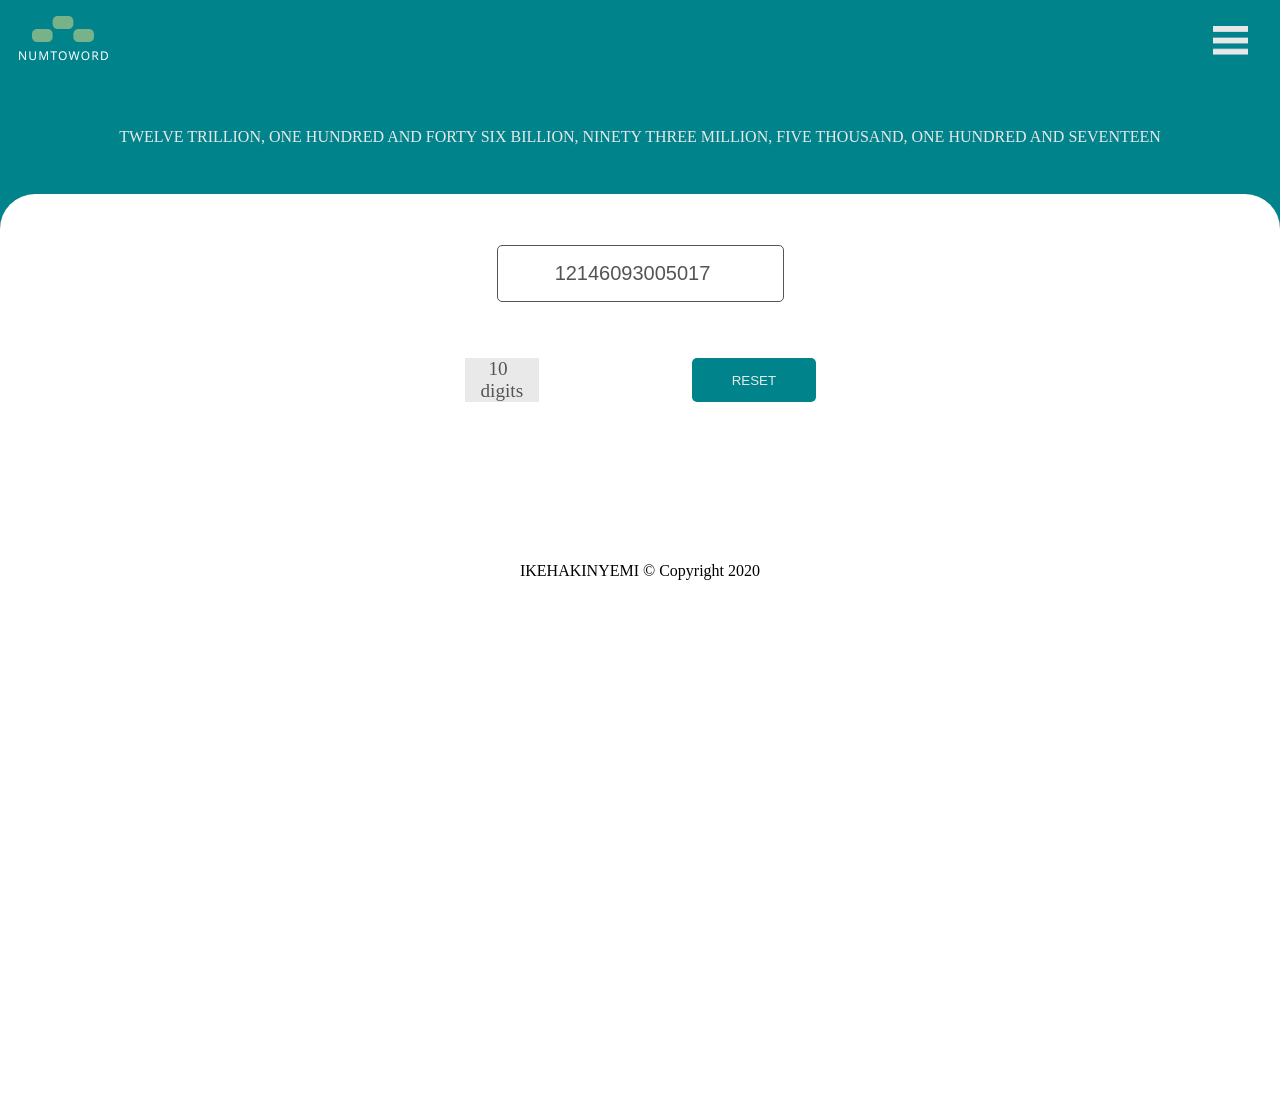
==== index.html @ 8535c382 "Made a directory change" ====
<!DOCTYPE html>
<html lang="en">
<head>
    <meta charset="UTF-8">
    <meta name="viewport" content="width=device-width, initial-scale=1.0">
    <link rel="stylesheet" href="./style.css">
    <title>Document</title>
</head>
<body>
    <head>
        <nav>
            <img src="../images/project-logo.png" alt="logo">
            <img src="../images/hamburger-menu.png" alt="menu">
        </nav>
    </head>
    <main>
        <section class="display">
            TWELVE TRILLION, ONE HUNDRED AND 
            FORTY SIX BILLION, NINETY THREE
             MILLION, FIVE THOUSAND, ONE
               HUNDRED AND SEVENTEEN
        </section>
        <div class="second-main">
            <section class="activities">
                <input type="number" name="number" value="12146093005017">
                <div class="btn-container">
                    <div class="digit-display">
                        <span class="figure">10</span>
                        <span class="digit">digits</span>
                    </div>
                    <button class="button">RESET</button>
                </div>
            </section>
            <section class="footer">
                <section class="credits">
                    <span class="name">IKEHAKINYEMI</span>
                    <span class="copyright">&copy; Copyright 2020</span>
                </section>
            </section>
        </div>
    </main>
</body>
<script type="module" src="figures.js"></script>
</html>
---- style.css ----
body {
    margin: 0rem;
    background: #01838B;
}

nav {
    margin-top: 1rem;
    margin: 1rem 1.1rem;
}

[alt="menu"] {
    margin-top: 0.6rem;
    float: right;
    width: 35px;
    margin-right: 0.9rem;
}

.display {
    margin-top: 3.5rem;
    color:#E9E8E8;
    text-align: center;
    margin-left: 2rem;
    margin-right: 2rem;
}

.second-main {
    border-top-right-radius: 35px;
    border-top-left-radius: 35px;
    height: 100vh;
    display: flex;
    flex-direction: column;
    align-items: center;
    margin-top: 3rem;
    background-color: #FFFFFF;
}

input {
    border-radius: 5px;
    border: 1px solid;
    margin-top: 3.2rem;
    padding: 1rem 1rem;
    text-align: center;
    font-size: 20px;
    color: #565353;
}

input:focus {
    border: 2px solid #0DB1E4;

}

.btn-container {
    display: flex;
    margin-top: 3.5rem;
}

.digit-display {
    margin-right: auto;
    display: flex;
    flex-direction: column;
    font-size: 1.2rem;
    color: #565353;
    background: #EAE9E9;
    margin-left: -2rem;
    padding-left: 1rem;
    padding-right: 1rem;
}

.figure {
    padding-left: 0.5rem;
}

.button {
    background: #01838B;
    border: 1px solid transparent;
    padding: 0 2.4rem;
    margin-right: -2rem;
    border-radius: 5px;
    color: #EAE9E9;
}

.footer {
    margin-top: 10rem;
}
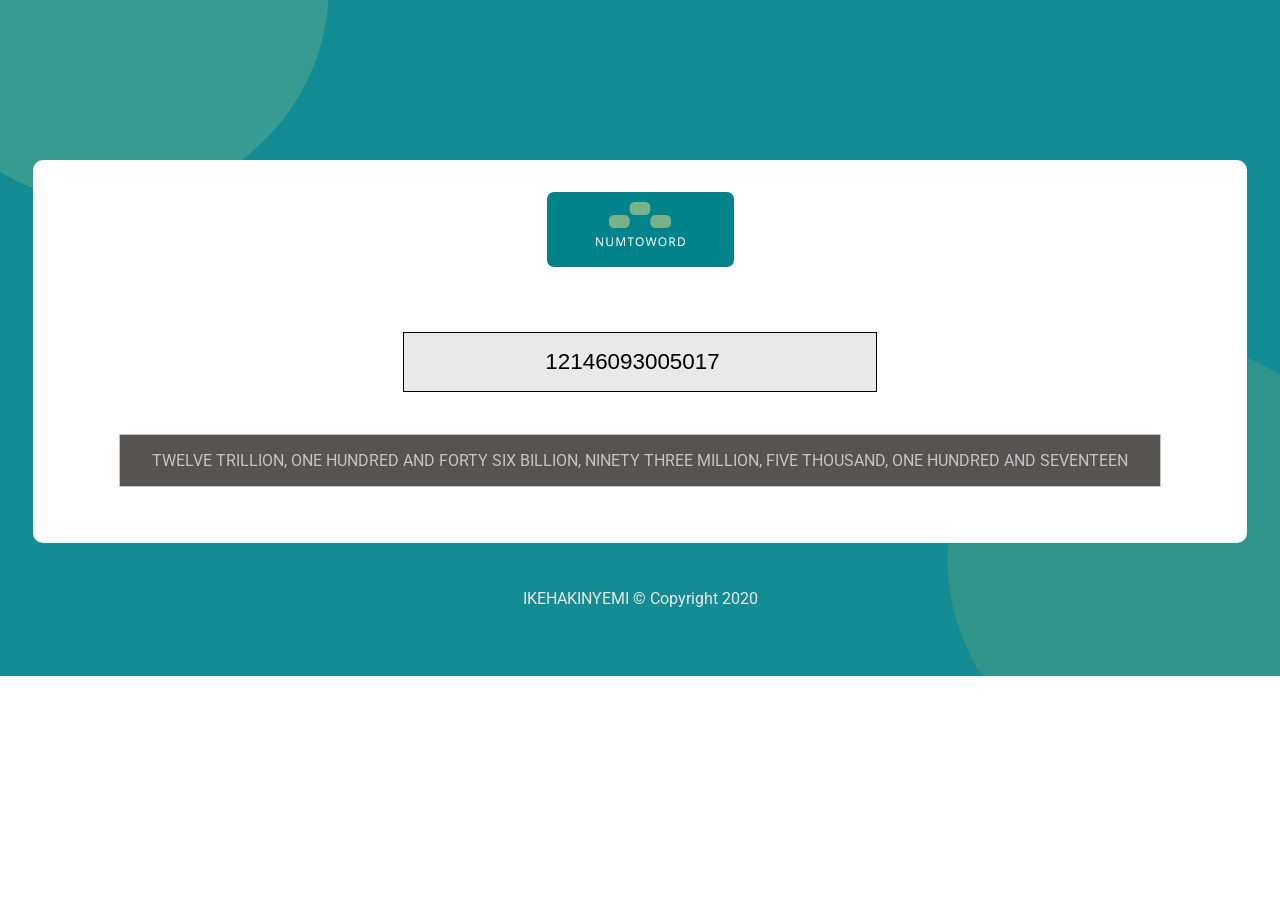
==== commit 81bba8de: "Finished the mobile view and the web view for the project UI" ====
--- a/index.html
+++ b/index.html
@@ -3,42 +3,45 @@
 <head>
     <meta charset="UTF-8">
     <meta name="viewport" content="width=device-width, initial-scale=1.0">
+    
     <link rel="stylesheet" href="./style.css">
-    <title>Document</title>
+    <title>NumToWord</title>
 </head>
 <body>
-    <head>
-        <nav>
-            <img src="../images/project-logo.png" alt="logo">
-            <img src="../images/hamburger-menu.png" alt="menu">
-        </nav>
-    </head>
-    <main>
-        <section class="display">
-            TWELVE TRILLION, ONE HUNDRED AND 
-            FORTY SIX BILLION, NINETY THREE
-             MILLION, FIVE THOUSAND, ONE
-               HUNDRED AND SEVENTEEN
-        </section>
-        <div class="second-main">
-            <section class="activities">
-                <input type="number" name="number" value="12146093005017">
-                <div class="btn-container">
-                    <div class="digit-display">
-                        <span class="figure">10</span>
-                        <span class="digit">digits</span>
+    <div class="web-view">
+        <head>
+            <nav>
+                <span class="logo"><img src="./images/project-logo.png" alt="logo"></span>
+                <img src="./images/hamburger-menu.png" alt="menu">
+            </nav>
+        </head>
+        <main>
+            <section class="display">
+                TWELVE TRILLION, ONE HUNDRED AND 
+                FORTY SIX BILLION, NINETY THREE
+                 MILLION, FIVE THOUSAND, ONE
+                   HUNDRED AND SEVENTEEN
+            </section>
+            <div class="second-main">
+                <section class="activities">
+                    <input type="number" name="number" value="12146093005017">
+                    <div class="btn-container">
+                        <div class="digit-display">
+                            <span class="figure">10</span>
+                            <span class="digit">digits</span>
+                        </div>
+                        <button class="button">RESET</button>
                     </div>
-                    <button class="button">RESET</button>
-                </div>
-            </section>
-            <section class="footer">
-                <section class="credits">
-                    <span class="name">IKEHAKINYEMI</span>
-                    <span class="copyright">&copy; Copyright 2020</span>
                 </section>
-            </section>
-        </div>
-    </main>
+                <section class="footer">
+                    <section class="credits">
+                        <span class="name">IKEHAKINYEMI</span>
+                        <span class="copyright">&copy; Copyright 2020</span>
+                    </section>
+                </section>
+            </div>
+        </main>
+    </div>
 </body>
 <script type="module" src="figures.js"></script>
 </html>
--- a/style.css
+++ b/style.css
@@ -1,84 +1,223 @@
-body {
-    margin: 0rem;
-    background: #01838B;
+
+@import url('https://fonts.googleapis.com/css2?family=Roboto&display=swap');
+@media screen and (max-width: 1023px) {
+    body {
+        margin: 0rem;
+        background: #01838B;
+        font-family: 'Roboto', sans-serif;
+    }
+    
+    nav {
+        margin-top: 1rem;
+        margin: 1rem 1.1rem;
+    }
+    
+    [alt="menu"] {
+        margin-top: 0.6rem;
+        float: right;
+        width: 35px;
+        margin-right: 0.9rem;
+    }
+    
+    .display {
+        margin-top: 5.5rem;
+        color:#E9E8E8;
+        text-align: center;
+        margin-left: 2rem;
+        margin-right: 2rem;
+    }
+    
+    .second-main {
+        border-top-right-radius: 35px;
+        border-top-left-radius: 35px;
+        display: flex;
+        flex-direction: column;
+        align-items: center;
+        margin-top: 6.5rem;
+        background-color: #FFFFFF;
+    }
+    
+    input {
+        border-radius: 5px;
+        border: 1px solid;
+        margin-top: 5rem;
+        padding: 1rem 1rem;
+        text-align: center;
+        font-size: 20px;
+        color: #565353;
+    }
+    
+    input:focus {
+        border: 2px solid #0DB1E4;
+    
+    }
+    
+    .btn-container {
+        display: flex;
+        margin-top: 5rem;
+    }
+    
+    .digit-display {
+        margin-right: auto;
+        display: flex;
+        flex-direction: column;
+        font-size: 1.2rem;
+        color: #565353;
+        background: #EAE9E9;
+        margin-left: -2rem;
+        padding-left: 1rem;
+        padding-right: 1rem;
+    }
+    
+    .figure {
+        padding-left: 0.5rem;
+    }
+    
+    .button {
+        background: #01838B;
+        border: 1px solid transparent;
+        padding: 0 2.4rem;
+        margin-right: -2rem;
+        border-radius: 5px;
+        color: #EAE9E9;
+    }
+    
+    .footer {
+        margin-top: 6rem;
+    }
 }
 
-nav {
-    margin-top: 1rem;
-    margin: 1rem 1.1rem;
+@media screen and (min-width: 768px) and (max-width: 1023px) {
+    body {
+        font-family: 'Roboto', sans-serif;
+        font-size: 1.6rem;
+    }
+
+    nav {
+        margin: 2rem 3rem;
+
+    }
+
+    [alt="logo"] {
+        width: 130px;
+    }
+
+    [alt="menu"] {
+        width: 40px;
+    }
+
+    .display {
+        margin-top: 10rem;
+        font-size: 2rem;
+    }
+
+    .second-main {
+        margin-top: 10rem;
+    }
+
+    input {
+        padding: 2rem 5.5rem;
+        font-size: 1.8rem;
+    }
+
+    .digit-display {
+        font-size: 1.6rem;
+        padding-top: 1rem;
+        padding-left: 2rem;
+        padding-right: 2rem;
+        margin-left: -5rem;
+    }
+
+    .button {
+        font-size: 1.5rem;
+        margin-right: -6rem;
+        padding: 2rem 5rem;
+    }
+
+    .footer {
+        height: 18rem;
+    }
+
+    .credits {
+        margin-top: 10rem;
+    }
 }
 
-[alt="menu"] {
-    margin-top: 0.6rem;
-    float: right;
-    width: 35px;
-    margin-right: 0.9rem;
+@media screen and (max-width: 400px) {
+    [alt="menu"] {
+        width: 30px;
+    }
+
+    .digit-display {
+        margin-left: 0rem;
+    }
+
+    .button {
+        margin-right: 0rem;
+    }
 }
 
-.display {
-    margin-top: 3.5rem;
-    color:#E9E8E8;
-    text-align: center;
-    margin-left: 2rem;
-    margin-right: 2rem;
-}
-
-.second-main {
-    border-top-right-radius: 35px;
-    border-top-left-radius: 35px;
-    height: 100vh;
-    display: flex;
-    flex-direction: column;
-    align-items: center;
-    margin-top: 3rem;
-    background-color: #FFFFFF;
-}
-
-input {
-    border-radius: 5px;
-    border: 1px solid;
-    margin-top: 3.2rem;
-    padding: 1rem 1rem;
-    text-align: center;
-    font-size: 20px;
-    color: #565353;
-}
-
-input:focus {
-    border: 2px solid #0DB1E4;
-
-}
-
-.btn-container {
-    display: flex;
-    margin-top: 3.5rem;
-}
-
-.digit-display {
-    margin-right: auto;
-    display: flex;
-    flex-direction: column;
-    font-size: 1.2rem;
-    color: #565353;
-    background: #EAE9E9;
-    margin-left: -2rem;
-    padding-left: 1rem;
-    padding-right: 1rem;
-}
-
-.figure {
-    padding-left: 0.5rem;
-}
-
-.button {
-    background: #01838B;
-    border: 1px solid transparent;
-    padding: 0 2.4rem;
-    margin-right: -2rem;
-    border-radius: 5px;
-    color: #EAE9E9;
-}
-
-.footer {
-    margin-top: 10rem;
+@media screen and (min-width: 1024px) {
+    body {
+        background: url(./images/background.png) no-repeat center center; 
+        -webkit-background-size: cover;
+        -moz-background-size: cover;
+        -o-background-size: cover;
+        background-size: cover;
+        font-family: 'Roboto', sans-serif;
+    }
+
+    .web-view {
+        text-align: center;
+        margin-top: 10rem;
+        background: #FFFFFF;
+        border-radius: 10px;
+        margin-left: 2%;
+        margin-right: 2%;
+    }
+
+    .logo {
+        display: inline-block;
+        background: #01838B;
+        margin-top: 2rem;
+        margin-bottom: 2rem;
+        padding: 0.6rem 3rem;
+        border-radius: 7px;
+    }
+
+    [alt="menu"] {
+        display: none;
+    }
+
+    .display {
+        display: inline-block;
+        border: 1px solid;
+        padding: 1rem 2rem;
+        background: #565353;
+        color: #C4C4C4;
+        position: relative;
+        top: 55px;
+        margin-top: 5rem;
+    }
+
+    .btn-container {
+        display: none;
+    }
+
+    input {
+        padding: 1rem 6rem;
+        text-align: center;
+        position: relative;
+        bottom: 100px;
+        margin-bottom: 2rem;
+        font-size: 1.4rem;
+        background: #EAE9E9;
+        border: 1px solid;
+    }
+
+    .footer {
+        position: relative;
+        top: 65px;
+        color: #E9E8E8;
+    }
 }
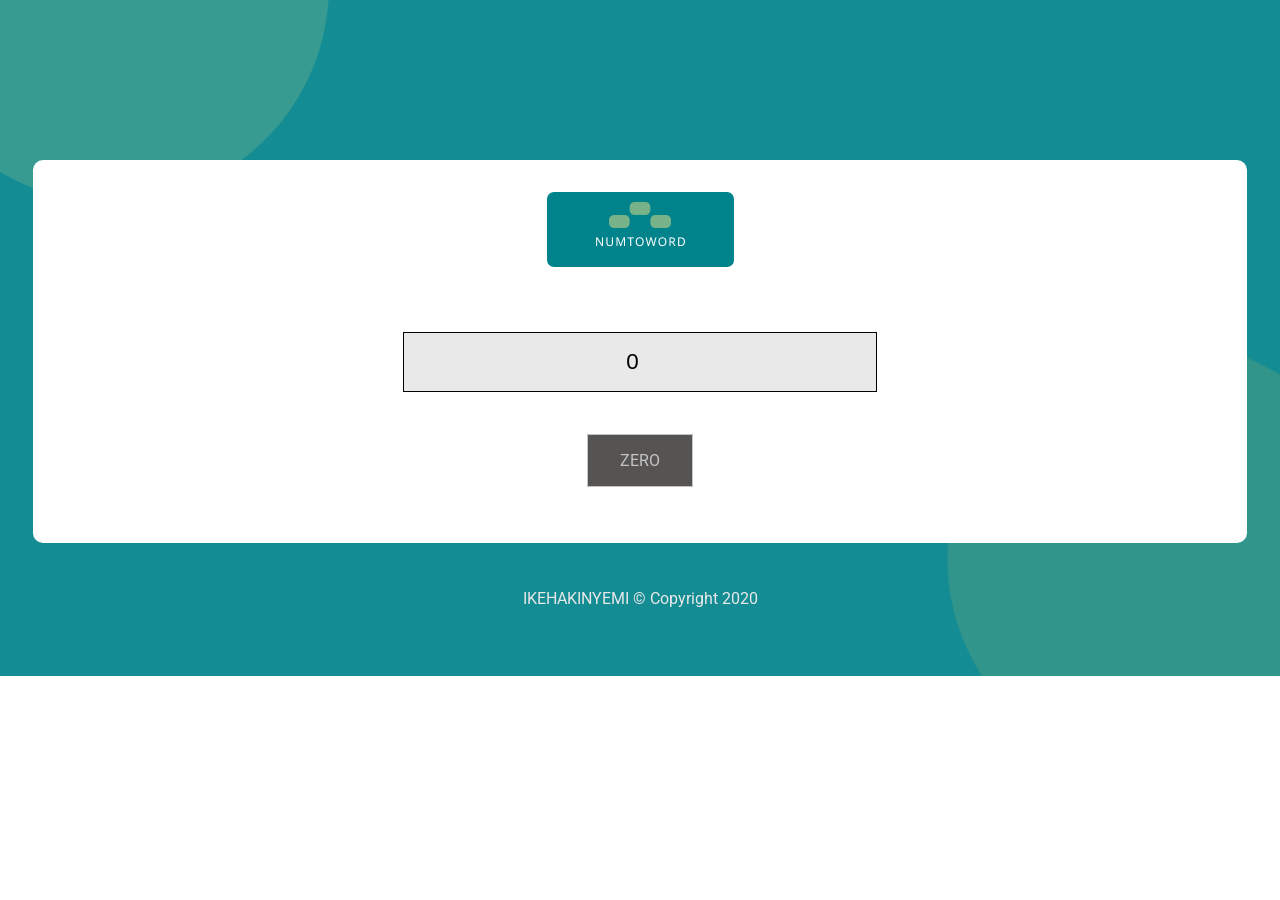
==== commit f0a4111e: "Added logics to update the DOM elements" ====
--- a/index.html
+++ b/index.html
@@ -17,18 +17,15 @@
         </head>
         <main>
             <section class="display">
-                TWELVE TRILLION, ONE HUNDRED AND 
-                FORTY SIX BILLION, NINETY THREE
-                 MILLION, FIVE THOUSAND, ONE
-                   HUNDRED AND SEVENTEEN
+                ZERO
             </section>
             <div class="second-main">
                 <section class="activities">
-                    <input type="number" name="number" value="12146093005017">
+                    <input type="number" name="number" value="0">
                     <div class="btn-container">
                         <div class="digit-display">
-                            <span class="figure">10</span>
-                            <span class="digit">digits</span>
+                            <span class="figure">1</span>
+                            <span class="digit">digit</span>
                         </div>
                         <button class="button">RESET</button>
                     </div>
--- a/style.css
+++ b/style.css
@@ -6,6 +6,10 @@
         background: #01838B;
         font-family: 'Roboto', sans-serif;
     }
+
+    head {
+        position: fixed;
+    }
     
     nav {
         margin-top: 1rem;
@@ -31,6 +35,7 @@
         border-top-right-radius: 35px;
         border-top-left-radius: 35px;
         display: flex;
+        height: 25rem;
         flex-direction: column;
         align-items: center;
         margin-top: 6.5rem;
@@ -113,6 +118,7 @@
 
     .second-main {
         margin-top: 10rem;
+        height: 40rem;
     }
 
     input {
